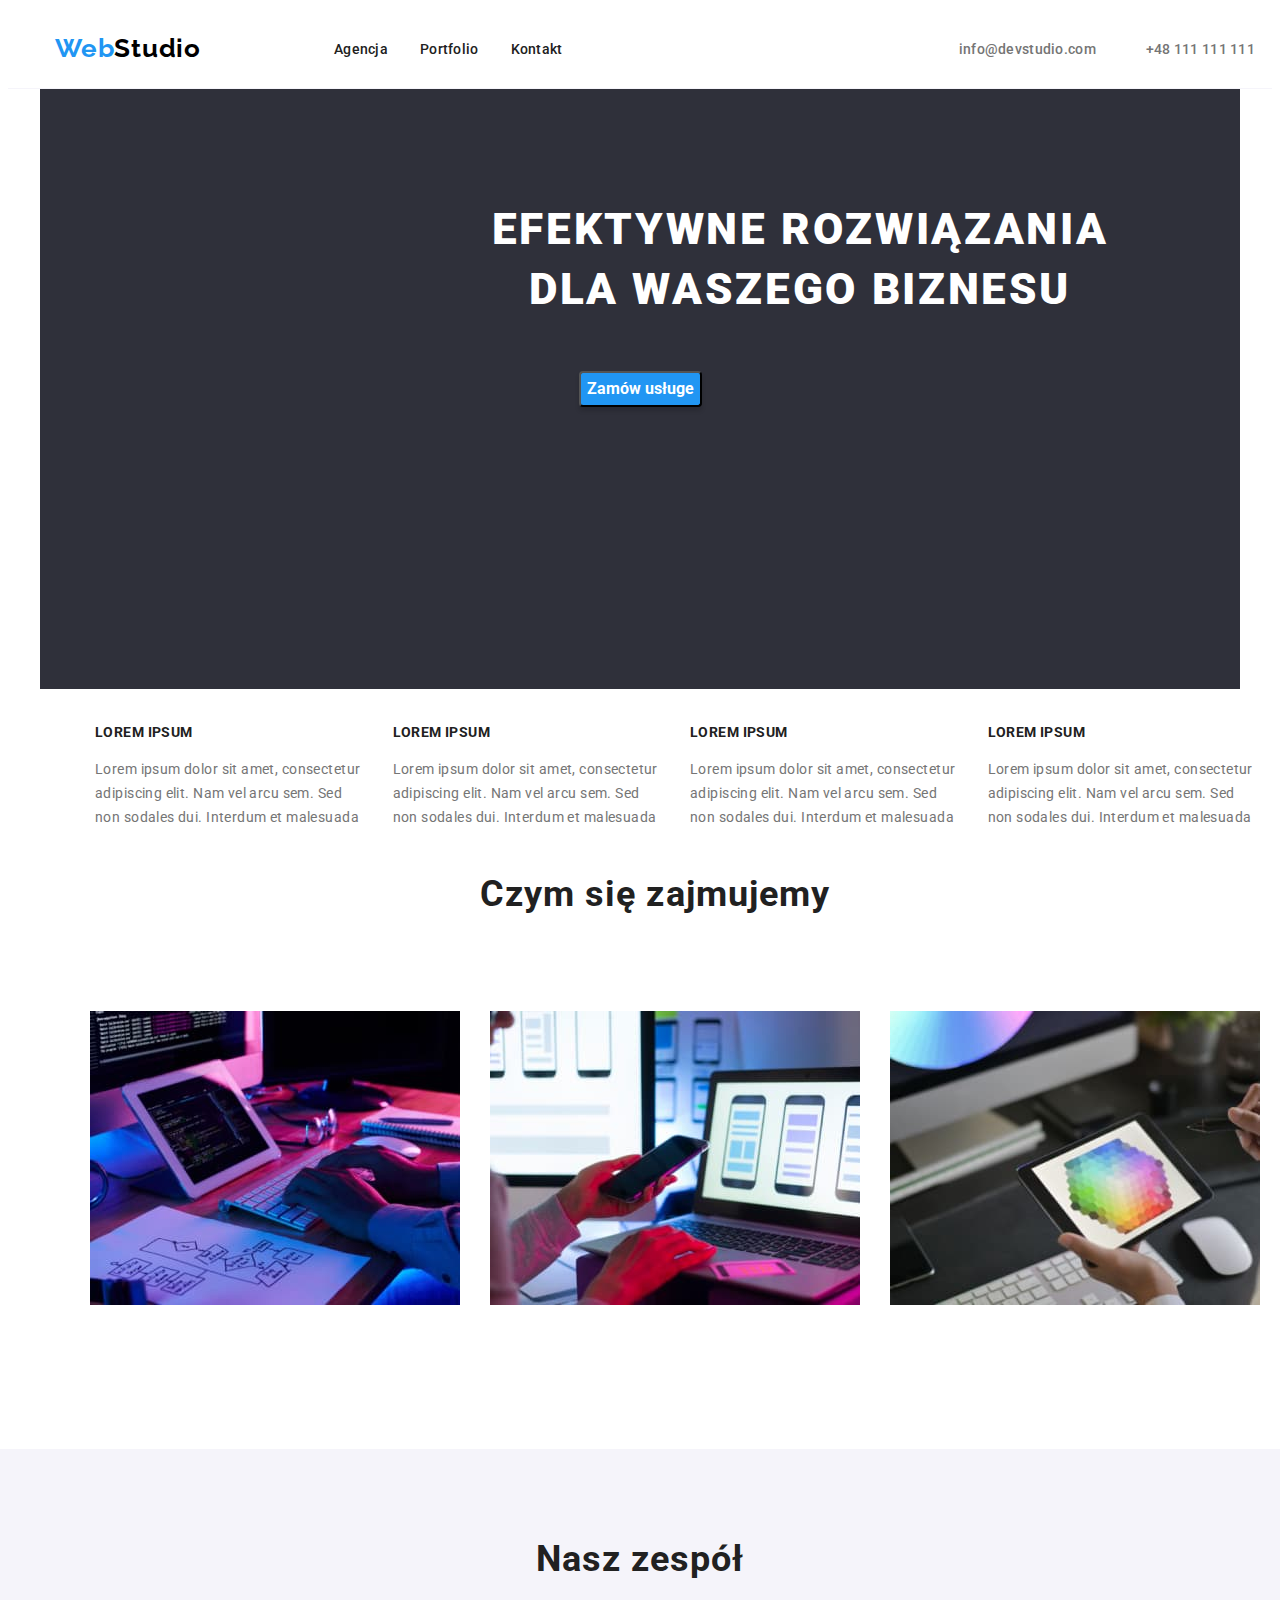
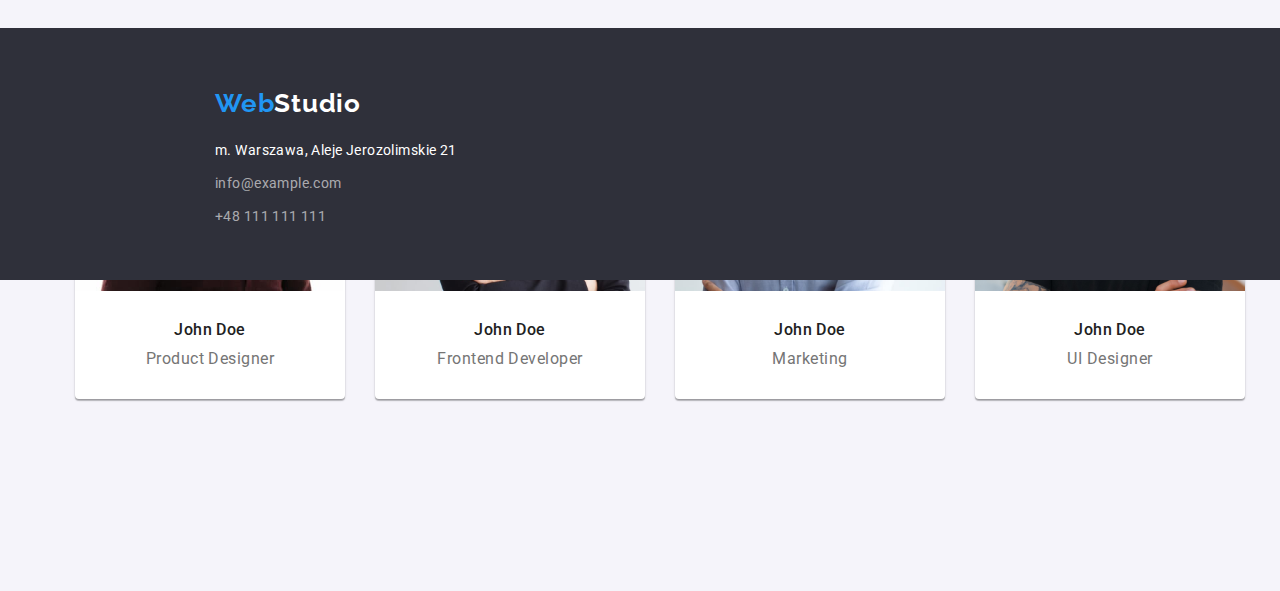
==== index.html @ cad06efe "Update index.html" ====
<!DOCTYPE html>
<html lang="en">
  <head>
    <meta charset="UTF-8" />
    <meta http-equiv="X-UA-Compatible" content="IE=edge" />
    <meta name="viewport" content="width=device-width, initial-scale=1.0" />
    <link rel="stylesheet" href="./CSS/styles.css" />
    <link
      href="https://fonts.googleapis.com/css2?family=Raleway:wght@700&family=Roboto:wght@400;500;700;900&display=swap"
      rel="stylesheet"
    />

    <title>Document</title>
  </head>
  <body>
    <header class="header">
      <div class="container">
        <section class="header_section">
          <nav class="navigation">
            <a class="navigation_link" href="index.html"> <span class="web">Web</span>Studio </a>
            <ul class="navigation_list">
              <li class="navigation_list_item">
                <a class="nav_list_link" href="index.html">Agencja</a>
              </li>
              <li class="navigation_list_item">
                <a class="nav_list_link" href="portfolio.html">Portfolio</a>
              </li>
              <li class="navigation_list_item">
                <a class="nav_list_link" href="#">Kontakt</a>
              </li>
            </ul>
          </nav>
          <ul class="contacts_list">
            <li class="contacts_item">
              <a class="contacts_link" href="mailto:info@example.com">info@devstudio.com</a>
            </li>
            <li class="contacts_item">
              <a class="contacts_link" href="tel:+48 111 111 111">+48 111 111 111</a>
            </li>
          </ul>
        </section>
      </div>
    </header>
    <main>
      <div class="container">
        <section class="h1_section">
          <h1 class="h1">EFEKTYWNE ROZWIĄZANIA DLA WASZEGO BIZNESU</h1>
          <button class="h1_btn" type="button">Zamów usługe</button>
        </section>
      </div>
      <div class="container">
        <section class="container">
          <ul class="list">
            <li class="list_item">
              <h4 class="list_item_h4">LOREM IPSUM</h4>
              <p class="list_item_p">
                Lorem ipsum dolor sit amet, consectetur adipiscing elit. Nam vel arcu sem. Sed non
                sodales dui. Interdum et malesuada
              </p>
            </li>
            <li class="list_item">
              <h4 class="list_item_h4">LOREM IPSUM</h4>
              <p class="list_item_p">
                Lorem ipsum dolor sit amet, consectetur adipiscing elit. Nam vel arcu sem. Sed non
                sodales dui. Interdum et malesuada
              </p>
            </li>
            <li class="list_item">
              <h4 class="list_item_h4">LOREM IPSUM</h4>
              <p class="list_item_p">
                Lorem ipsum dolor sit amet, consectetur adipiscing elit. Nam vel arcu sem. Sed non
                sodales dui. Interdum et malesuada
              </p>
            </li>
            <li class="list_item">
              <h4 class="list_item_h4">LOREM IPSUM</h4>
              <p class="list_item_p">
                Lorem ipsum dolor sit amet, consectetur adipiscing elit. Nam vel arcu sem. Sed non
                sodales dui. Interdum et malesuada
              </p>
            </li>
          </ul>
        </section>
      </div>
      <div class="container">
        <section class="container">
          <h2 class="heading">Czym się zajmujemy</h2>
          <ul class="img_list1">
            <li class="img_list_item">
              <img class="img" src="images/img1.jpg" width="370" height="294" alt="Komputer" />
            </li>
            <li class="img_list_item">
              <img class="img" src="images/img2.jpg" width="370" height="294" alt="laptop" />
            </li>
            <li class="img_list_item">
              <img class="img" src="images/img3.jpg" width="370" height="294" alt="tablet" />
            </li>
          </ul>
        </section>
      </div>
      <div class="container">
        <section class="team_section" class="container">
          <h2 class="heading_team">Nasz zespół</h2>
          <ul class="team_list">
            <li class="team_list_item">
              <img
                class="team_img"
                src="images/img4.jpg"
                width="270"
                height="260"
                alt="Product Designer"
              />
              <h5 class="team_img_h5">John Doe</h5>
              <p class="team_img_p">Product Designer</p>
            </li>
            <li class="team_list_item">
              <img
                class="team_img"
                src="images/img5.jpg"
                width="270"
                height="260"
                alt="Frontend Developer"
              />
              <h5 class="team_img_h5">John Doe</h5>
              <p class="team_img_p">Frontend Developer</p>
            </li>
            <li class="team_list_item">
              <img
                class="team_img"
                src="images/img6.jpg"
                width="270"
                height="260"
                alt="Marketing"
              />
              <h5 class="team_img_h5">John Doe</h5>
              <p class="team_img_p">Marketing</p>
            </li>
            <li class="team_list_item">
              <img
                class="team_img"
                src="images/img7.jpg"
                width="270"
                height="260"
                alt="UI Designer"
              />
              <h5 class="team_img_h5">John Doe</h5>
              <p class="team_img_p">UI Designer</p>
            </li>
          </ul>
        </section>
      </div>
    </main>

    <footer class="footer" class="container">
      <h3 class="h3_footer">
        <a class="navigation_link navigation_link--secondary" href="index.html">
          <span class="web">Web</span>Studio
        </a>
      </h3>
      <address class="address">
        <p class="address_p">m. Warszawa, Aleje Jerozolimskie 21</p>
        <ul class="address_list">
          <li class="address_list_item">
            <a class="address_link" href="mailto:info@example.com">info@example.com</a>
          </li>
          <li class="address_list_item">
            <a class="address_link" href="tel:+48 111 111 111">+48 111 111 111</a>
          </li>
        </ul>
      </address>
    </footer>
  </body>
</html>
---- CSS/styles.css ----
:root {
    --main-font:'Roboto', sans-serif;
    --secondary-font:'Raleway', sans-serif;
    --main-color:  #2196F3;
}

body {

    font-family: var(--main-font);
}


/* =======HEADER====== */
header {
    border-bottom: solid 1px #F5F4FA;
    width: 100%;
}


.container {
    width: 100%;
    max-width: 1200px;
    margin: 0 auto;
    padding: 0 15px;
}

.section {
    padding-top: 94px;
    padding-bottom: 94px;
}

.header {
display: flex;
    align-items: center;
    height: 80px;
}


.header_section{
    width: 100%;
        max-width: 1200px;
        margin: 0 auto;
        padding: 0 15px;

        display: flex;
            align-items: center;
}

.navigation {

        display: flex;
        align-items: center;
        width: 50%;
        gap: 93px
}
    .navigation_list {
        
        display: flex;
            list-style: none;
            gap: 32px;
        }


    
.navigation_link {

    font-family: 'Raleway';
        font-style: normal;
        font-weight: 700;
        font-size: 26px;
        line-height: 1.192;
        text-decoration: none;
        /* identical to box height */
    
        letter-spacing: 0.03em;
    
        color: #2196F3;
        color: #000000;

       
}

.web {
    color: #2196F3;
}
.nav_list_link {

   
        font-style: normal;
        font-weight: 500;
        font-size: 14px;
        line-height: 1.142;
        letter-spacing: 0.02em;
        text-decoration: none;
    
        color: #212121;
}

.nav_list_link:hover,
.nav_list_link:focus,
.contacts_link:hover,
.contacts_link:focus {
    color: var(--main-color)
}

.contacts_list {
   
    display: flex;
        margin-left: auto;
        gap: 50px;
        list-style: none;
        
}
.contacts_link {

  
        font-style: normal;
        font-weight: 500;
        font-size: 14px;
        line-height: 1.142;
        letter-spacing: 0.02em;
        text-decoration: none;
    
        color: #757575;
}

/* =======END HEADER====== */

/* =======MAIN====== */



.h1_section {
   background: #2F303A;
    height: 600px;
        display: flex;
        flex-direction: column;
        /* padding-top: 200px; */
        width: 100%;
        justify-content: center;
        
}
.h1 {
    position: absolute;
        width: 696px;
        height: 120px;
        left: 452px;
        top: 200px;
        right: 452px;
        bottom: 280px;

    font-style: normal;
        font-weight: 900;
        font-size: 44px;
        line-height: 1.363;
        /* or 136% */
    
        text-align: center;
        letter-spacing: 0.06em;
        text-transform: uppercase;
    
        color: #FFFFFF;
        margin:0 auto;
        
        /* padding: 200px 452px 280px 452px; */
}

.h1_btn {
    top:350px;
    bottom: 200px;
font-family: 'Roboto';
font-style: normal;
    font-weight: 700;
    font-size: 16px;
    line-height: 1.875;
    /* identical to box height, or 188% */
    

 

    color: #FFFFFF;

    cursor: pointer;
  
    background-color:  #2196F3;;
box-shadow: 0px 4px 4px rgba(0, 0, 0, 0.15);
    border-radius: 4px;
   margin:0 auto

   
}

.list {
    list-style: none;
    display: flex;
        justify-content: center;
        gap: 30px;
}

.list_item {
    display: inline-block;
}
.list_item_h4 {
    
    font-style: normal;
        font-weight: 700;
        font-size: 14px;
        line-height: 1.142;
        letter-spacing: 0.03em;
        text-transform: uppercase;
    
        color: #212121;
}

.list_item_p{
  
        font-style: normal;
        font-weight: 400;
        font-size: 14px;
        line-height: 1.714;
        /* or 171% */
    
        letter-spacing: 0.03em;
    
        color: #757575;
}

.heading {
  
        font-style: normal;
        font-weight: 700;
        font-size: 36px;
        line-height: 1.166;
        text-align: center;
        letter-spacing: 0.03em;
    
        color: #212121;
        padding-bottom: 50px;
}

.img_list1 {
    list-style: none;
    display: flex;
    justify-content: center;
    
        padding-bottom: 50px;
    
}

.img_list_item {
    display: flex;
        justify-content: center;
        padding:  15px;
        padding-bottom: 50px;
        
}

.img{
    display: inline-block;
        width: 370px;
        height: 294px;
}

.team_section {
   
    position: absolute;
        width: 100%;
        height: 648px;
        left: 0px;
        top: 1449px;
    
        background: #F5F4FA;
        justify-content: center;
        padding-bottom: 94px;
}

.heading_team {
font-style: normal;
    font-weight: 700;
    font-size: 36px;
    line-height: 1.166;
    text-align: center;
    letter-spacing: 0.03em;

    color: #212121;
    padding-bottom: 50px;

    margin: 0;
    padding-top:90px ;
}
.team_list_item {
    height: 368px;
background: #FFFFFF;
box-shadow: 0px 1px 3px rgba(0, 0, 0, 0.12), 0px 1px 1px rgba(0, 0, 0, 0.14), 0px 2px 1px rgba(0, 0, 0, 0.2);
    border-radius: 0px 0px 4px 4px;

}

.team_img_h5 {
   
        font-style: normal;
        font-weight: 500;
        font-size: 16px;
        line-height: 1.187;
        /* identical to box height */
    
        text-align: center;
        letter-spacing: 0.03em;
    
        color: #212121;
        padding-top: 25px;
        margin: 0;
}

.team_list {
list-style: none;
display: flex;
    justify-content: center;
    gap: 30px;
    margin: 0;
}


.team_img_p {
  
        font-style: normal;
        font-weight: 400;
        font-size: 16px;
        line-height: 1.187;
        /* identical to box height */
    
        text-align: center;
        letter-spacing: 0.03em;
    
        color: #757575;
        padding-top: 10px;
        margin: 0;
}

.btn_section {
    display: flex;
    justify-content: center;
}

.btn_list {
    list-style: none;
    display: flex;
   
    margin: 0;
    padding-top: 94px;
    padding-left: 0px;
    padding-bottom: 50px;
    gap: 8px;
}

.btn {
font-family: 'Roboto';
        font-style: normal;
        font-weight: 500;
        font-size: 16px;
        line-height: 1.625;
        /* identical to box height, or 162% */
    
        text-align: center;
        letter-spacing: 0.03em;
    
        color: #212121;

        background: #F5F4FA;
            border-radius: 4px;
            cursor: pointer;
}

.btn:hover,
.btn:focus {
    font-family: 'Roboto';
        font-style: normal;
        font-weight: 500;
        font-size: 16px;
        line-height: 1.625;
        /* identical to box height, or 162% */
    
        text-align: center;
        letter-spacing: 0.03em;
    
        color: #FFFFFF;

        background: #2196F3;
            /* shadow-middle */
        
            box-shadow: 0px 3px 1px rgba(0, 0, 0, 0.1), 0px 1px 2px rgba(0, 0, 0, 0.08), 0px 2px 2px rgba(0, 0, 0, 0.12);
            border-radius: 4px;
            cursor: pointer;
}

.img_list {
    display: flex;
    justify-content: center;
    flex-wrap: wrap;
    gap:30px;
    margin: 0;
    list-style: none;
    padding: 0;
    padding-bottom: 94px;

 
}

.img_list_item_1 {
justify-content: center;
    height: 404px;
width: 370px;
    background: #FFFFFF;
        border: 1px solid #EEEEEE;
        
       
}

.img_list_item_h5 {
    
        font-style: normal;
        font-weight: 700;
        font-size: 18px;
        line-height: 2;
        /* identical to box height, or 200% */
    
        letter-spacing: 0.06em;
    
        color: #212121;
        padding-top: 20px;
        padding-left: 24px;
        margin: 0;
        

}

.img_list_item_p {
    
        font-style: normal;
        font-weight: 400;
        font-size: 16px;
        line-height: 1.875;
        /* identical to box height, or 188% */
    
        letter-spacing: 0.03em;
        padding-top: 4px;
        padding-left: 24px;
        margin: 0;
    
        color: #757575;
}




/* =======END MAIN====== */

/* =======FOOTER====== */

.navigation_link--secondary {
    display: flex;
    color: #FFFFFF;
    padding: 60px 1240px 20px 215px;
    margin: 0;
    
}

.footer {
    display: column;
    justify-content: center;
    background: #2F303A;
    position: absolute;
        width: 1600px;
        height: 252px;
        top: 1628px;
        left: 0px;
        /* top: 2097px; */
        width: 100%;
}

.h3_footer {
    margin: 0;
}

.address {
    
    margin: 0;
   
    padding-left: 215px;
    
}

.address_list {
    list-style: none;
    gap: 9px;
    padding-left: 0%;
    margin: 0;
}

.address_p {
   
        font-style: normal;
        font-weight: 400;
        font-size: 14px;
        line-height: 1.714;
        /* or 171% */
    
        letter-spacing: 0.03em;
    
        color: #FFFFFF;
        margin: 0;
        padding-bottom: 9px;
}

.address_list_item {
    padding-bottom: 9px;
}

.address_link {
    
        font-style: normal;
        font-weight: 400;
        font-size: 14px;
        line-height: 1.714;
        text-decoration: none;
        /* or 171% */
    
        letter-spacing: 0.03em;
    
        color: rgba(255, 255, 255, 0.6);
}
 
.address_link:hover,
.address_link:focus {
    color: #2196F3;
    
}



/* =======END FOOTER====== */
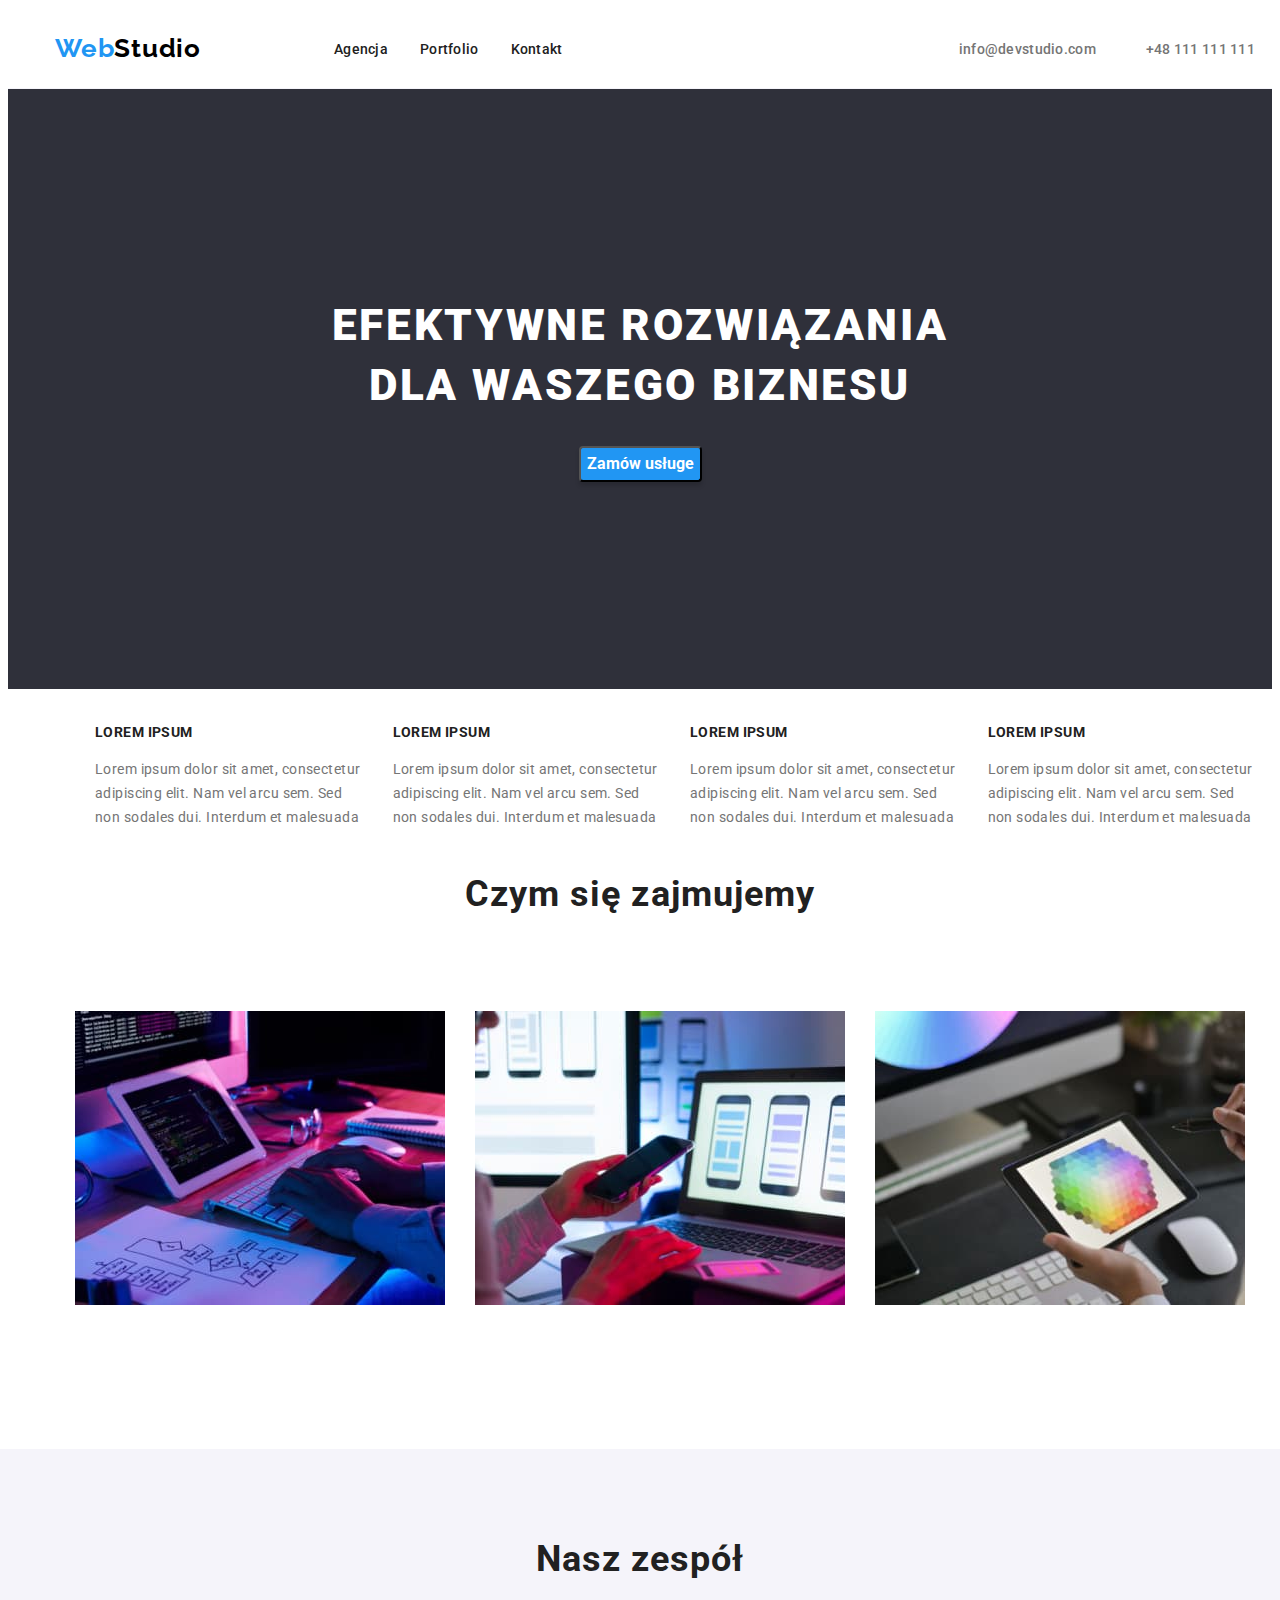
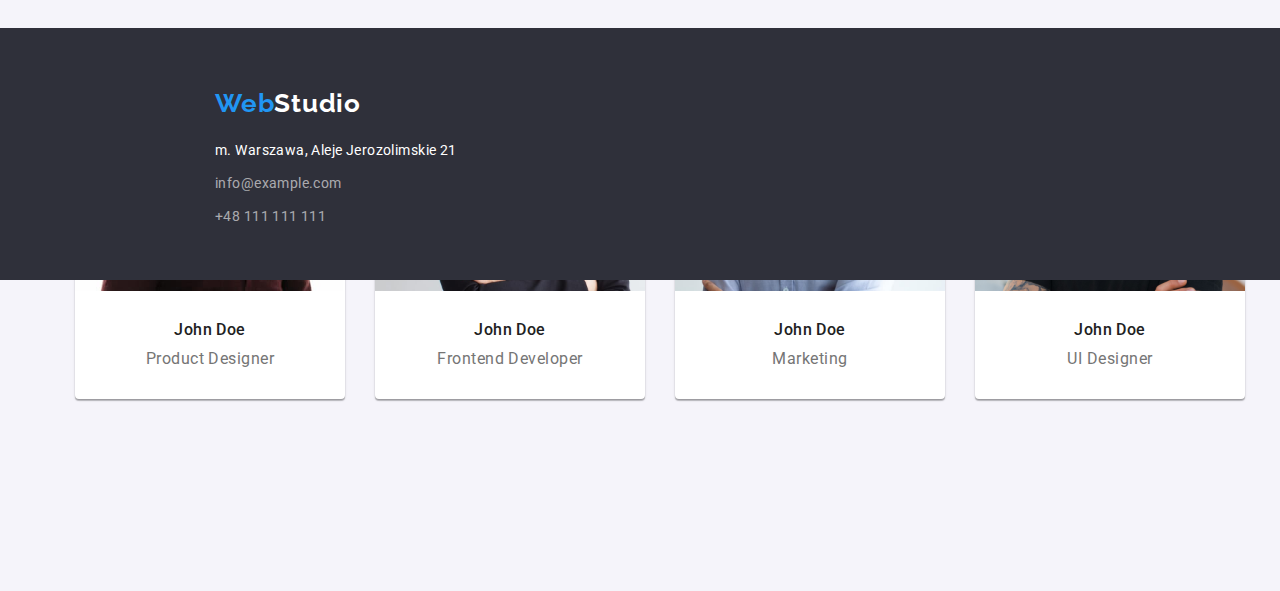
==== commit 84558e6e: "Update index.html" ====
--- a/index.html
+++ b/index.html
@@ -9,7 +9,7 @@
       href="https://fonts.googleapis.com/css2?family=Raleway:wght@700&family=Roboto:wght@400;500;700;900&display=swap"
       rel="stylesheet"
     />
-
+    <link rel="stylesheet" href=" https://github.com/sindresorhus/modern-normalize" />
     <title>Document</title>
   </head>
   <body>
@@ -42,12 +42,12 @@
       </div>
     </header>
     <main>
-      <div class="container">
-        <section class="h1_section">
+      <section class="h1_section">
+          <div class="container">
           <h1 class="h1">EFEKTYWNE ROZWIĄZANIA DLA WASZEGO BIZNESU</h1>
           <button class="h1_btn" type="button">Zamów usługe</button>
+        </div>
         </section>
-      </div>
       <div class="container">
         <section class="container">
           <ul class="list">
@@ -83,7 +83,7 @@
         </section>
       </div>
       <div class="container">
-        <section class="container">
+        <section>
           <h2 class="heading">Czym się zajmujemy</h2>
           <ul class="img_list1">
             <li class="img_list_item">
--- a/CSS/styles.css
+++ b/CSS/styles.css
@@ -22,6 +22,7 @@
     max-width: 1200px;
     margin: 0 auto;
     padding: 0 15px;
+    
 }
 
 .section {
@@ -136,18 +137,21 @@
         display: flex;
         flex-direction: column;
         /* padding-top: 200px; */
-        width: 100%;
+        /* width: 1600px ; */
         justify-content: center;
+        align-items: center;
+        
+        
         
 }
 .h1 {
-    position: absolute;
+    
         width: 696px;
         height: 120px;
-        left: 452px;
+        /* left: 452px;
         top: 200px;
         right: 452px;
-        bottom: 280px;
+        bottom: 280px; */
 
     font-style: normal;
         font-weight: 900;
@@ -162,18 +166,20 @@
         color: #FFFFFF;
         margin:0 auto;
         
-        /* padding: 200px 452px 280px 452px; */
+        padding-bottom: 30px;
 }
 
 .h1_btn {
-    top:350px;
-    bottom: 200px;
+    display: flex;
+    /* top:350px;
+    bottom: 200px; */
 font-family: 'Roboto';
 font-style: normal;
     font-weight: 700;
     font-size: 16px;
     line-height: 1.875;
     /* identical to box height, or 188% */
+    
     
 
  
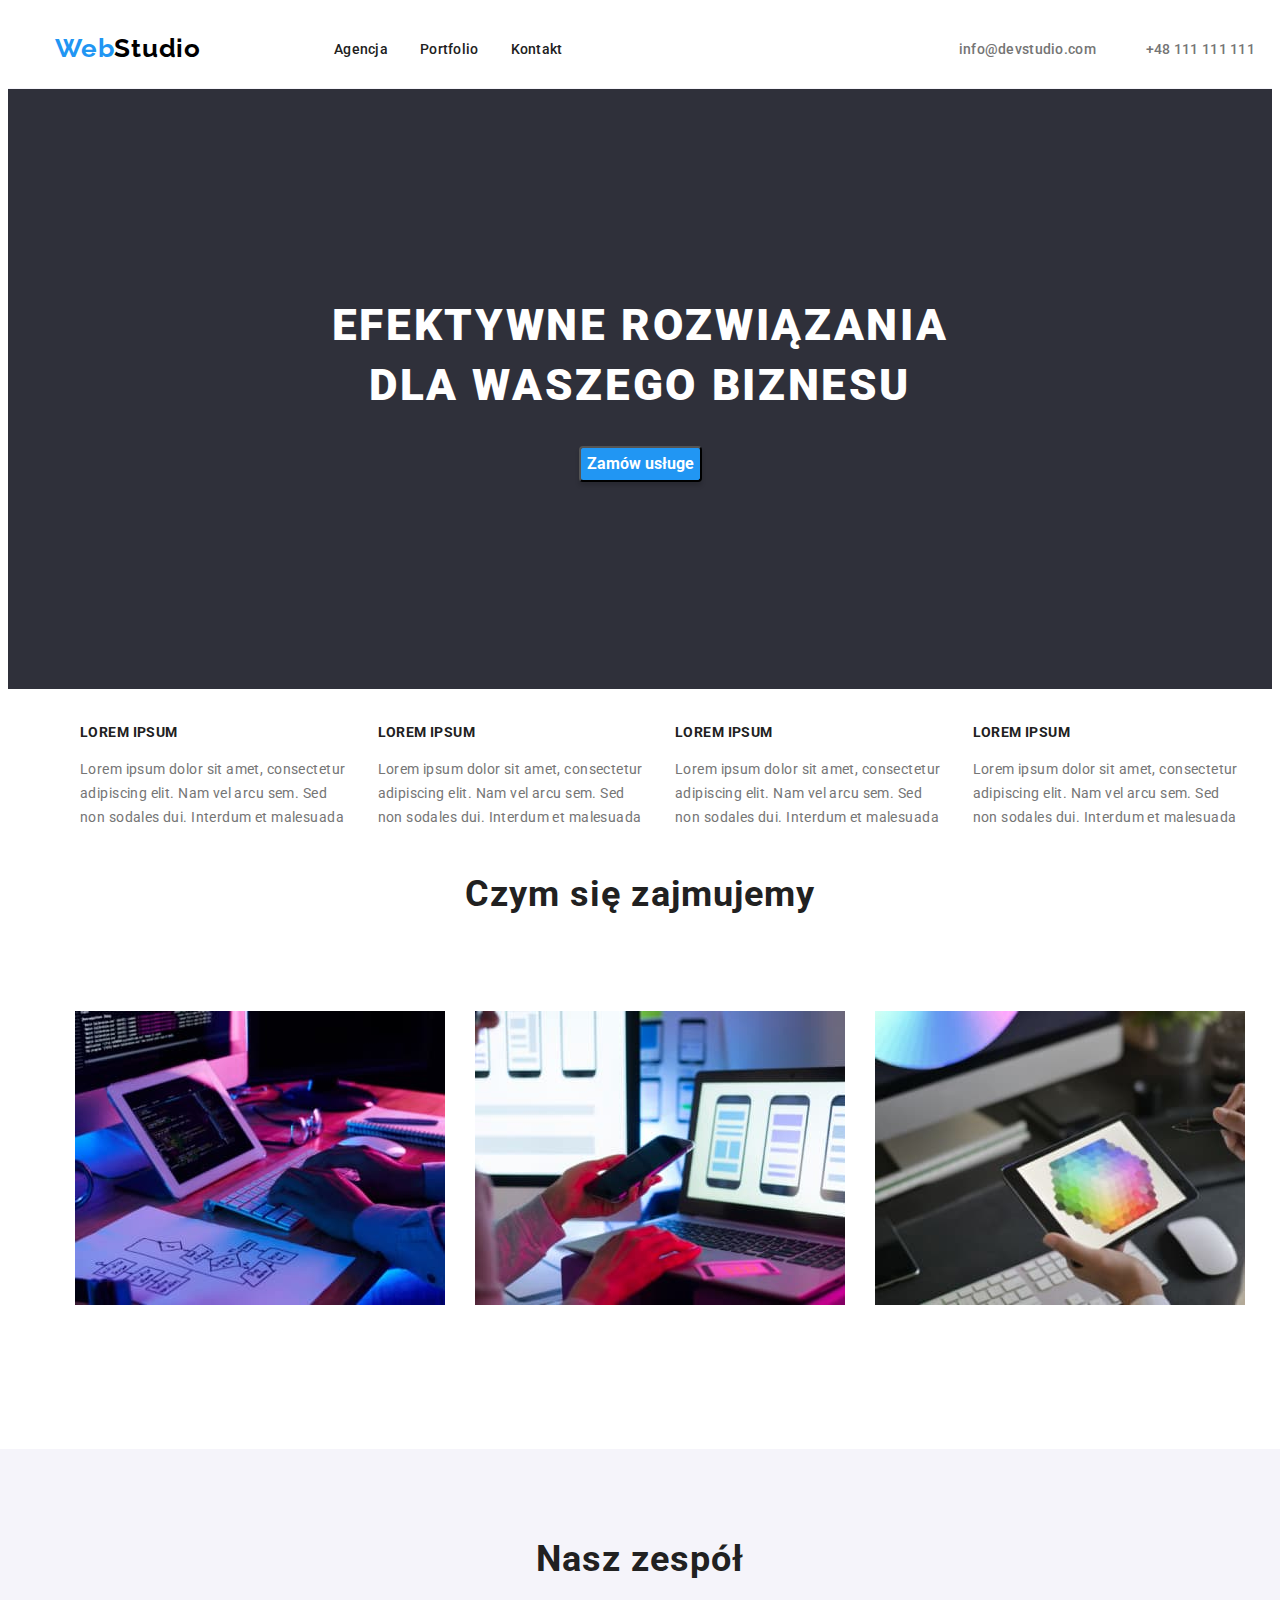
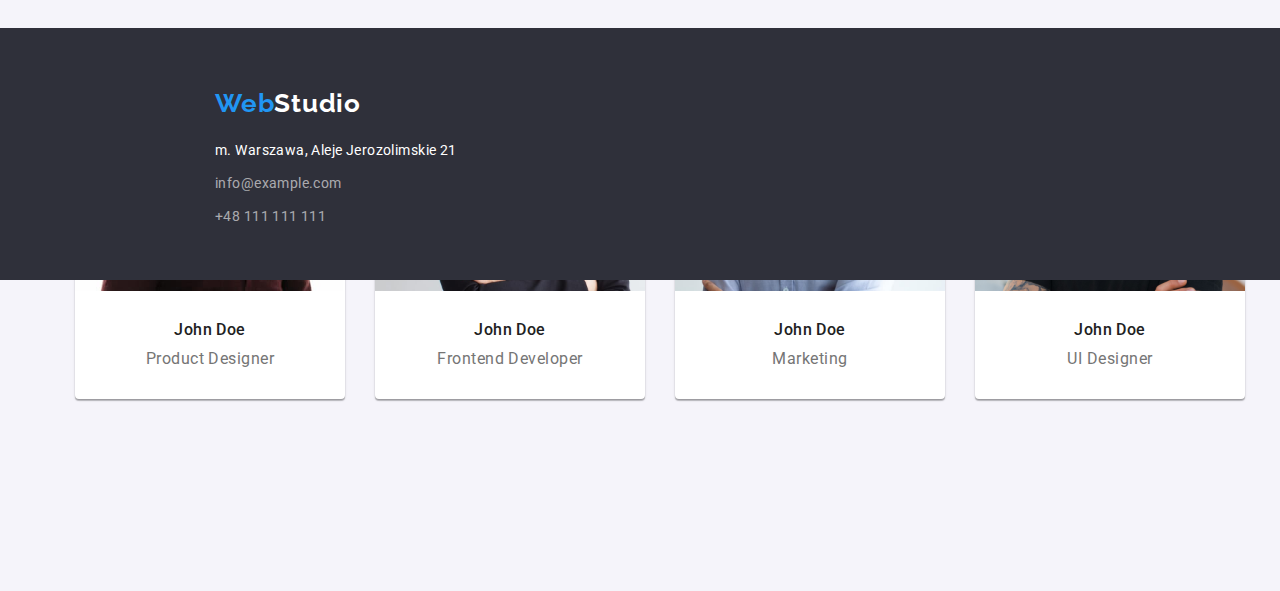
==== commit f01f5ba4: "Update index.html" ====
--- a/index.html
+++ b/index.html
@@ -43,13 +43,13 @@
     </header>
     <main>
       <section class="h1_section">
-          <div class="container">
+        <div class="container">
           <h1 class="h1">EFEKTYWNE ROZWIĄZANIA DLA WASZEGO BIZNESU</h1>
           <button class="h1_btn" type="button">Zamów usługe</button>
         </div>
-        </section>
+      </section>
       <div class="container">
-        <section class="container">
+        <section>
           <ul class="list">
             <li class="list_item">
               <h4 class="list_item_h4">LOREM IPSUM</h4>
@@ -98,8 +98,8 @@
           </ul>
         </section>
       </div>
-      <div class="container">
-        <section class="team_section" class="container">
+      <section class="team_section">
+        <div class="container">
           <h2 class="heading_team">Nasz zespół</h2>
           <ul class="team_list">
             <li class="team_list_item">
@@ -147,8 +147,8 @@
               <p class="team_img_p">UI Designer</p>
             </li>
           </ul>
-        </section>
-      </div>
+        </div>
+      </section>
     </main>
 
     <footer class="footer" class="container">
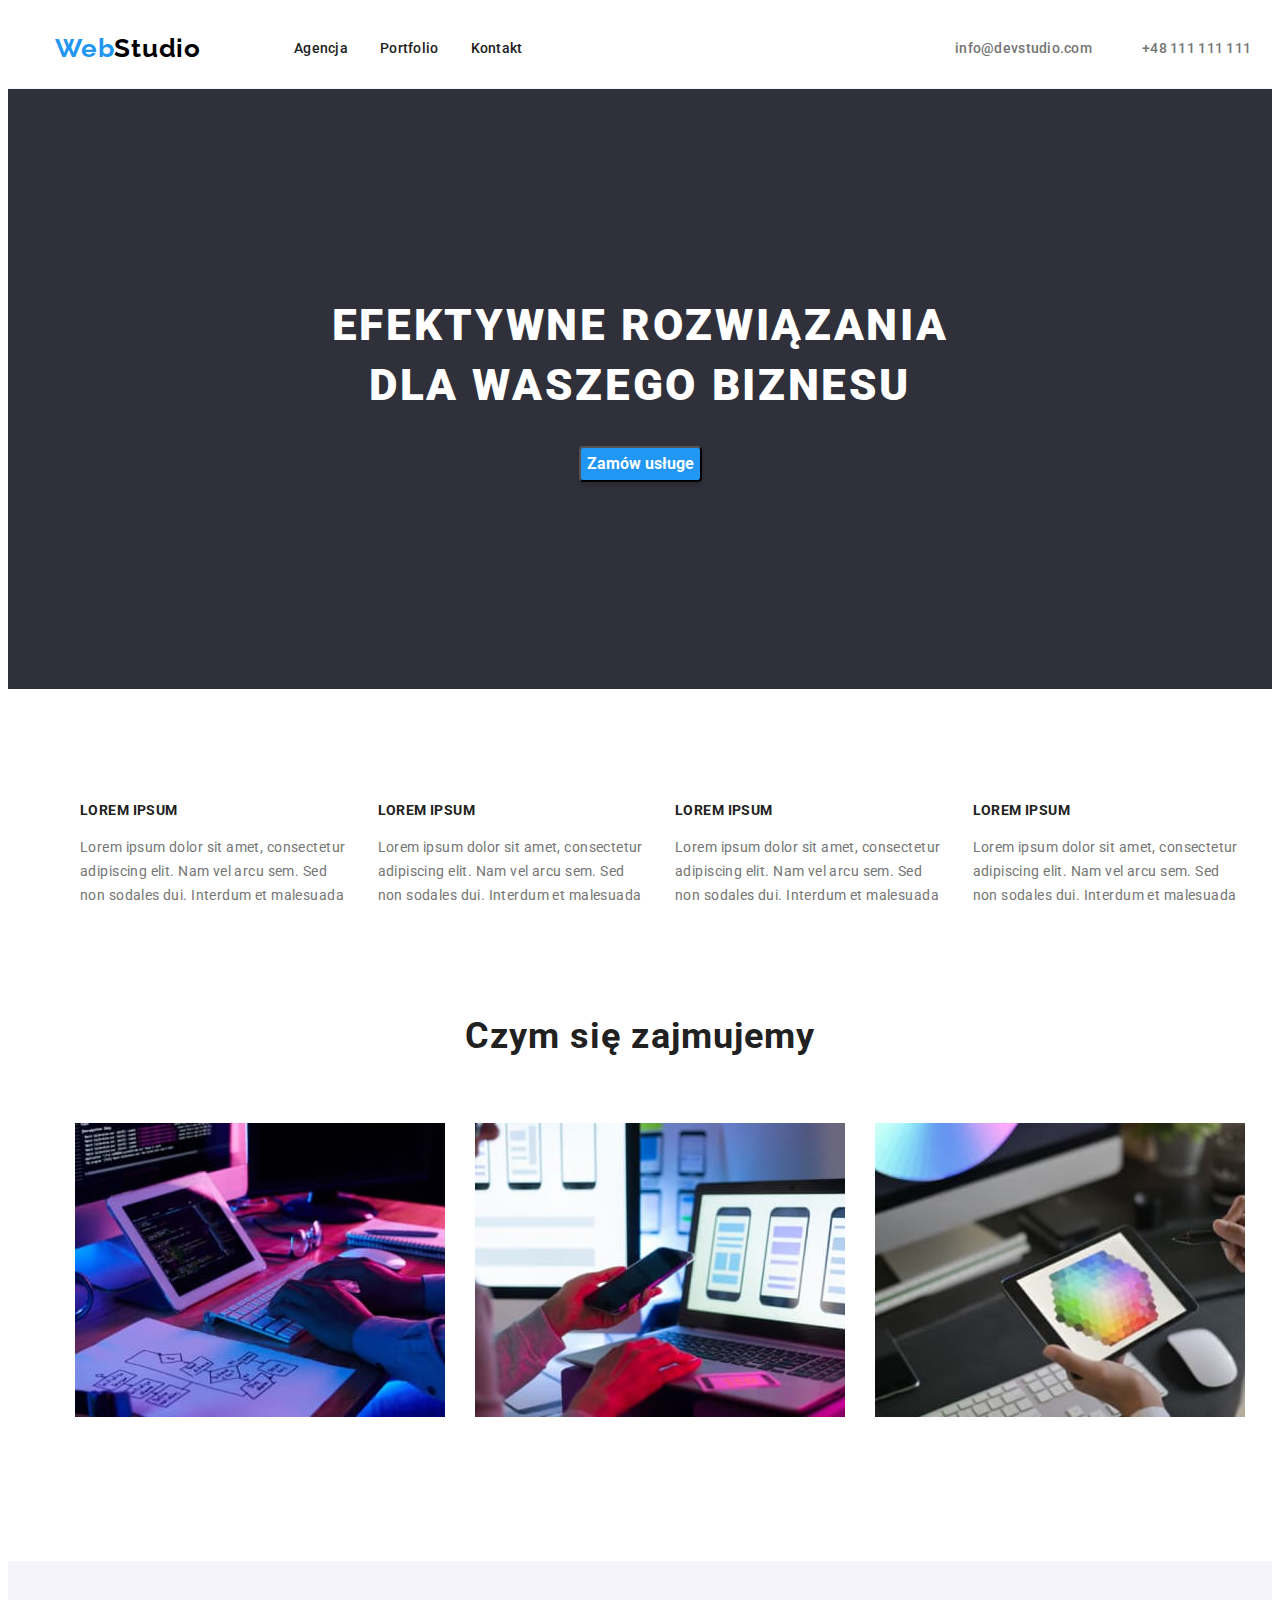
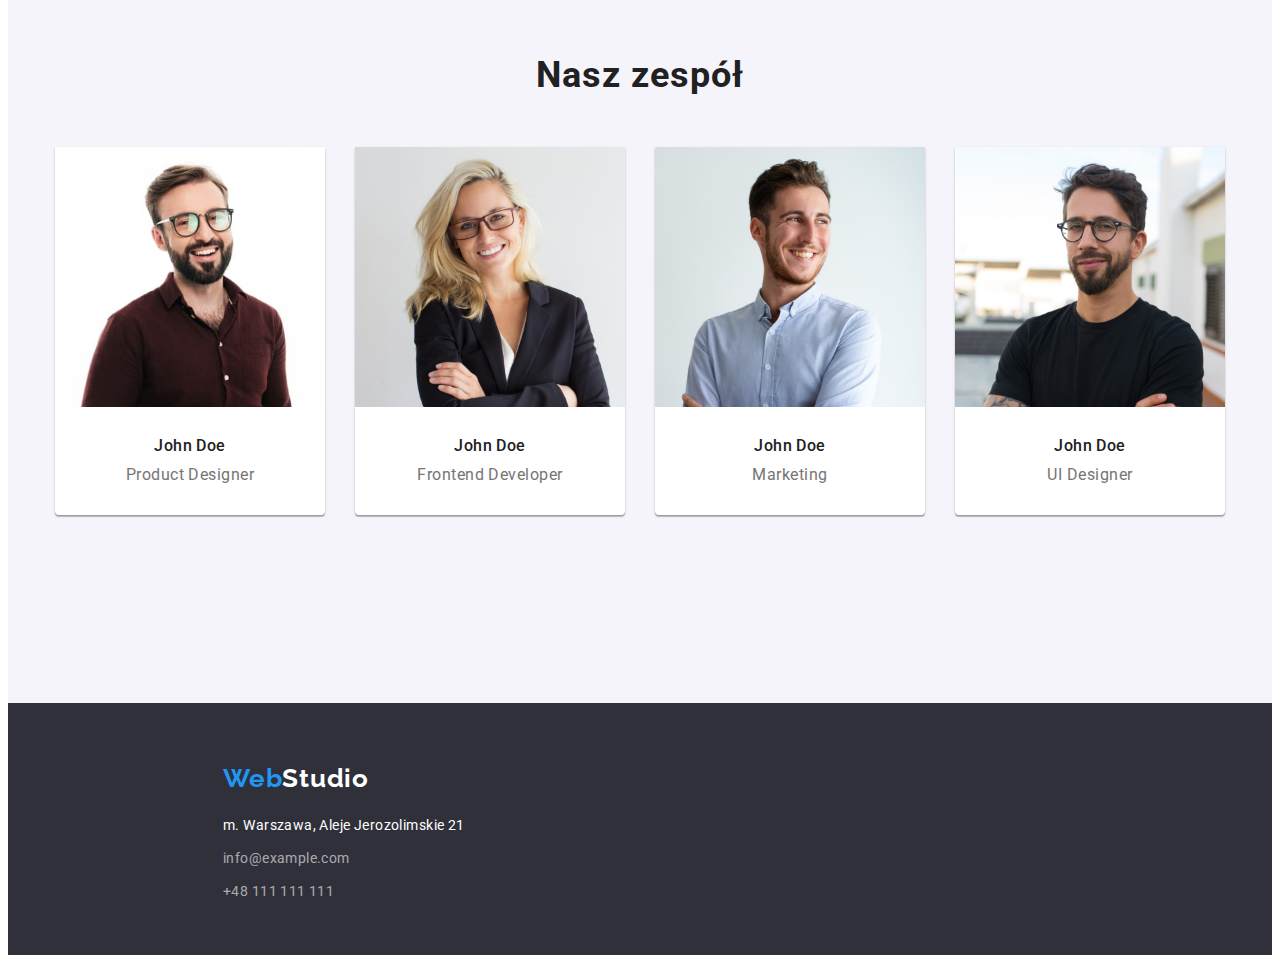
==== commit 500b454f: "Update index.html" ====
--- a/index.html
+++ b/index.html
@@ -30,6 +30,7 @@
               </li>
             </ul>
           </nav>
+          
           <ul class="contacts_list">
             <li class="contacts_item">
               <a class="contacts_link" href="mailto:info@example.com">info@devstudio.com</a>
@@ -38,6 +39,7 @@
               <a class="contacts_link" href="tel:+48 111 111 111">+48 111 111 111</a>
             </li>
           </ul>
+          
         </section>
       </div>
     </header>
--- a/CSS/styles.css
+++ b/CSS/styles.css
@@ -59,6 +59,8 @@
         display: flex;
             list-style: none;
             gap: 32px;
+            margin: 0;
+            padding: 0px;
         }
 
 
@@ -104,13 +106,16 @@
     color: var(--main-color)
 }
 
+
 .contacts_list {
    
     display: flex;
         margin-left: auto;
         gap: 50px;
         list-style: none;
-        
+        margin: 0;
+        padding: 0px;
+       padding-left: 300px;
 }
 .contacts_link {
 
@@ -201,6 +206,8 @@
     display: flex;
         justify-content: center;
         gap: 30px;
+        padding-top: 94px;
+        margin: 0;
 }
 
 .list_item {
@@ -242,6 +249,8 @@
     
         color: #212121;
         padding-bottom: 50px;
+        margin: 0;
+        padding-top: 94px;
 }
 
 .img_list1 {
@@ -249,7 +258,8 @@
     display: flex;
     justify-content: center;
     
-        padding-bottom: 50px;
+        padding-bottom: 94px;
+        margin: 0;
     
 }
 
@@ -260,7 +270,13 @@
         padding-bottom: 50px;
         
 }
-
+.img_list_item:nth-child(1) {
+    padding-left: 0px;
+}
+
+.img_list_item:nth-child(3) {
+    padding-right: 0px;
+}
 .img{
     display: inline-block;
         width: 370px;
@@ -269,7 +285,7 @@
 
 .team_section {
    
-    position: absolute;
+    
         width: 100%;
         height: 648px;
         left: 0px;
@@ -292,7 +308,7 @@
     padding-bottom: 50px;
 
     margin: 0;
-    padding-top:90px ;
+    padding-top:94px ;
 }
 .team_list_item {
     height: 368px;
@@ -324,6 +340,7 @@
     justify-content: center;
     gap: 30px;
     margin: 0;
+    padding: 0px;
 }
 
 
@@ -373,7 +390,7 @@
         color: #212121;
 
         background: #F5F4FA;
-            border-radius: 4px;
+           
             cursor: pointer;
 }
 
@@ -475,7 +492,7 @@
     display: column;
     justify-content: center;
     background: #2F303A;
-    position: absolute;
+   
         width: 1600px;
         height: 252px;
         top: 1628px;
@@ -501,6 +518,7 @@
     gap: 9px;
     padding-left: 0%;
     margin: 0;
+    padding: 0px;
 }
 
 .address_p {
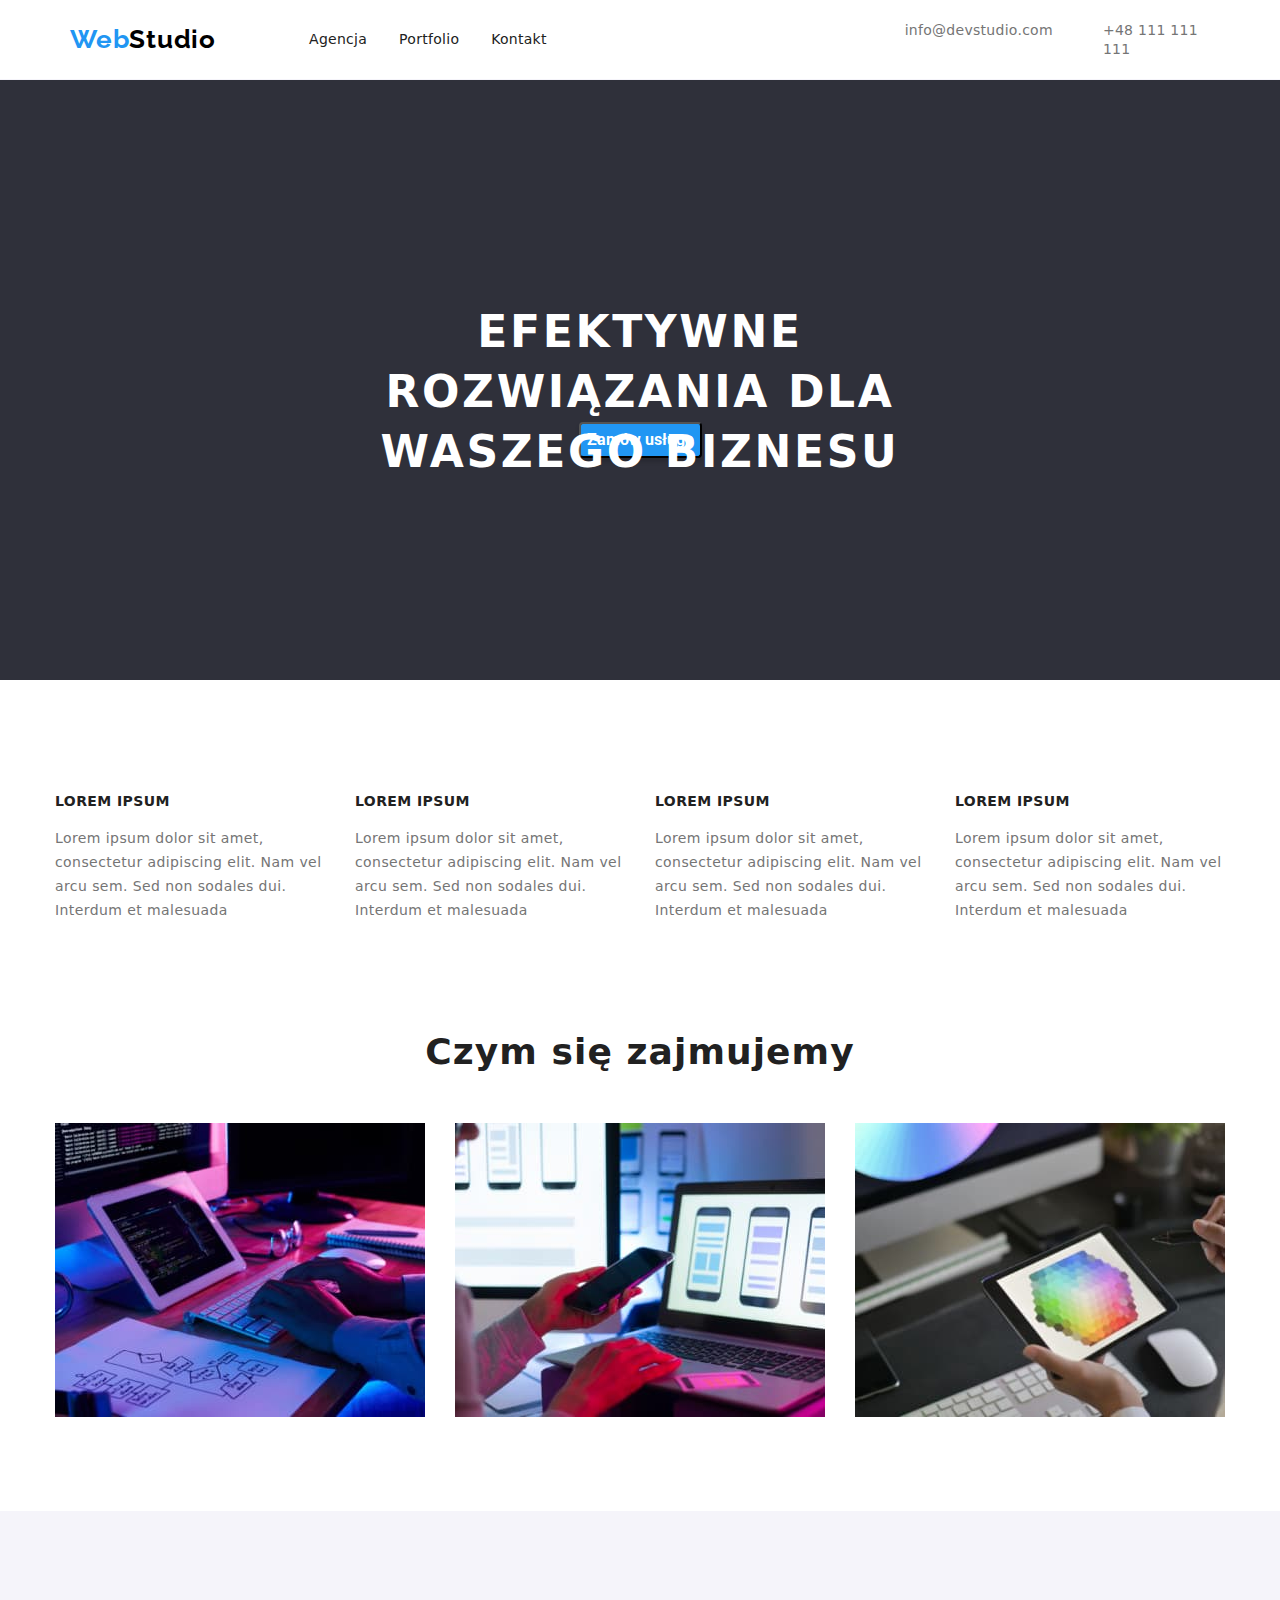
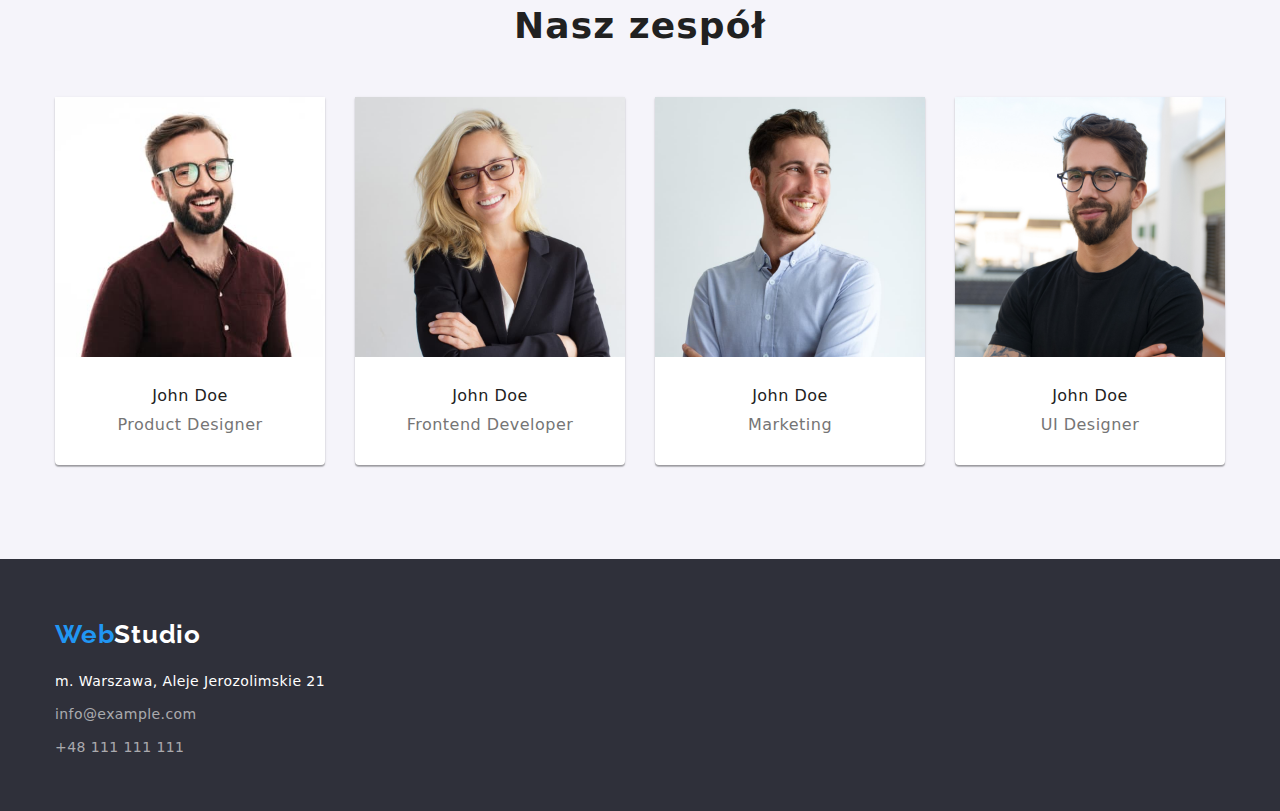
==== commit bf5fa4e4: "Update index.html" ====
--- a/index.html
+++ b/index.html
@@ -9,7 +9,10 @@
       href="https://fonts.googleapis.com/css2?family=Raleway:wght@700&family=Roboto:wght@400;500;700;900&display=swap"
       rel="stylesheet"
     />
-    <link rel="stylesheet" href=" https://github.com/sindresorhus/modern-normalize" />
+    <link
+      rel="stylesheet"
+      href="https://https://cdnjs.cloudflare.com/ajax/libs/modern-normalize/1.1.0/modern-normalize.min.css"
+    />
     <title>Document</title>
   </head>
   <body>
@@ -30,7 +33,7 @@
               </li>
             </ul>
           </nav>
-          
+
           <ul class="contacts_list">
             <li class="contacts_item">
               <a class="contacts_link" href="mailto:info@example.com">info@devstudio.com</a>
@@ -39,7 +42,6 @@
               <a class="contacts_link" href="tel:+48 111 111 111">+48 111 111 111</a>
             </li>
           </ul>
-          
         </section>
       </div>
     </header>
@@ -153,23 +155,25 @@
       </section>
     </main>
 
-    <footer class="footer" class="container">
-      <h3 class="h3_footer">
-        <a class="navigation_link navigation_link--secondary" href="index.html">
-          <span class="web">Web</span>Studio
-        </a>
-      </h3>
-      <address class="address">
-        <p class="address_p">m. Warszawa, Aleje Jerozolimskie 21</p>
-        <ul class="address_list">
-          <li class="address_list_item">
-            <a class="address_link" href="mailto:info@example.com">info@example.com</a>
-          </li>
-          <li class="address_list_item">
-            <a class="address_link" href="tel:+48 111 111 111">+48 111 111 111</a>
-          </li>
-        </ul>
-      </address>
+    <footer class="footer">
+      <div class="container">
+        <h3 class="h3_footer">
+          <a class="navigation_link navigation_link--secondary" href="index.html">
+            <span class="web">Web</span>Studio
+          </a>
+        </h3>
+        <address class="address">
+          <p class="address_p">m. Warszawa, Aleje Jerozolimskie 21</p>
+          <ul class="address_list">
+            <li class="address_list_item">
+              <a class="address_link" href="mailto:info@example.com">info@example.com</a>
+            </li>
+            <li class="address_list_item">
+              <a class="address_link" href="tel:+48 111 111 111">+48 111 111 111</a>
+            </li>
+          </ul>
+        </address>
+      </div>
     </footer>
   </body>
 </html>
--- a/CSS/styles.css
+++ b/CSS/styles.css
@@ -134,7 +134,11 @@
 
 /* =======MAIN====== */
 
-
+ul,
+ol {
+    margin: 0;
+    padding: 0
+}
 
 .h1_section {
    background: #2F303A;
@@ -257,6 +261,7 @@
     list-style: none;
     display: flex;
     justify-content: center;
+    gap: 30px;
     
         padding-bottom: 94px;
         margin: 0;
@@ -266,8 +271,9 @@
 .img_list_item {
     display: flex;
         justify-content: center;
-        padding:  15px;
-        padding-bottom: 50px;
+        /* padding:  15px;
+        padding-bottom: 50px; */
+        
         
 }
 .img_list_item:nth-child(1) {
@@ -392,6 +398,7 @@
         background: #F5F4FA;
            
             cursor: pointer;
+            border: 0;
 }
 
 .btn:hover,
@@ -412,7 +419,7 @@
             /* shadow-middle */
         
             box-shadow: 0px 3px 1px rgba(0, 0, 0, 0.1), 0px 1px 2px rgba(0, 0, 0, 0.08), 0px 2px 2px rgba(0, 0, 0, 0.12);
-            border-radius: 4px;
+            
             cursor: pointer;
 }
 
@@ -483,9 +490,10 @@
 .navigation_link--secondary {
     display: flex;
     color: #FFFFFF;
-    padding: 60px 1240px 20px 215px;
-    margin: 0;
-    
+    /* padding: 60px 1240px 20px 215px; */
+    margin: 0;
+    padding-top: 60px;
+    padding-bottom: 20px;
 }
 
 .footer {
@@ -509,7 +517,7 @@
     
     margin: 0;
    
-    padding-left: 215px;
+    /* padding-left: 215px; */
     
 }
 
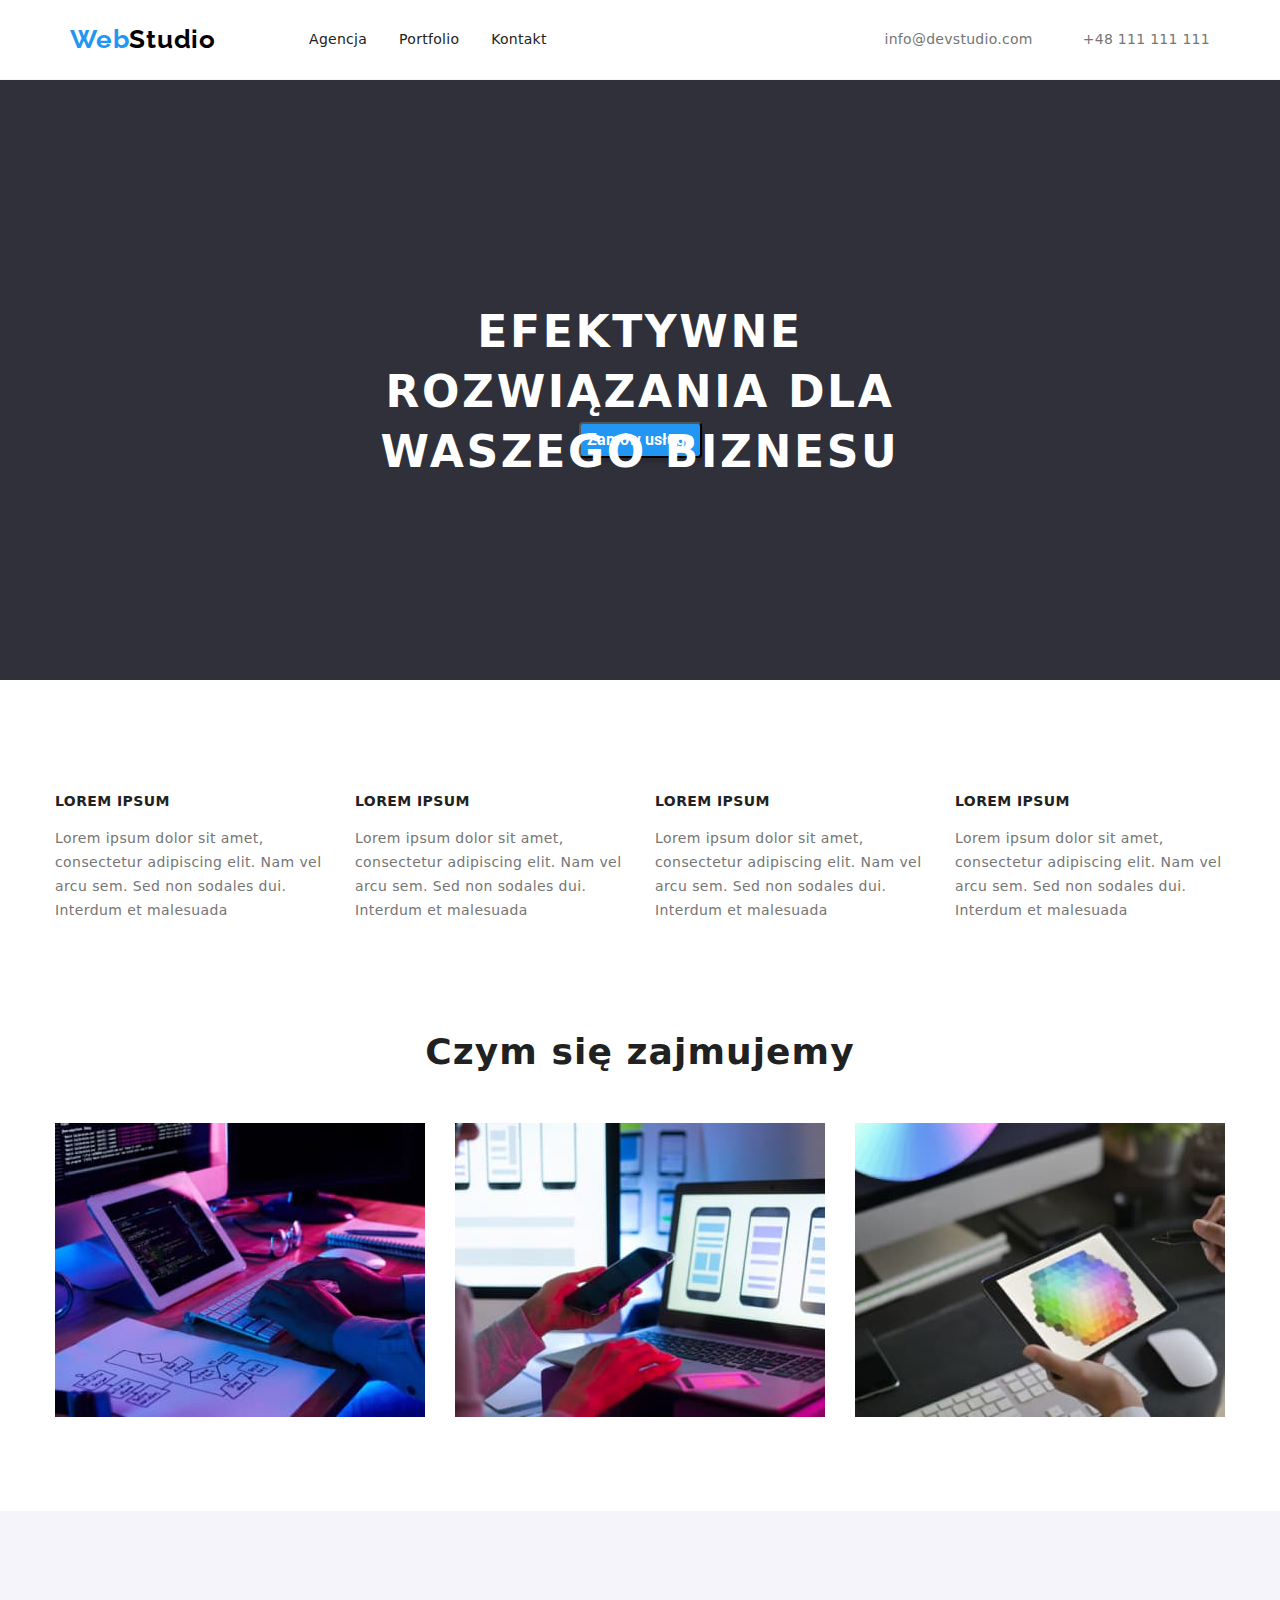
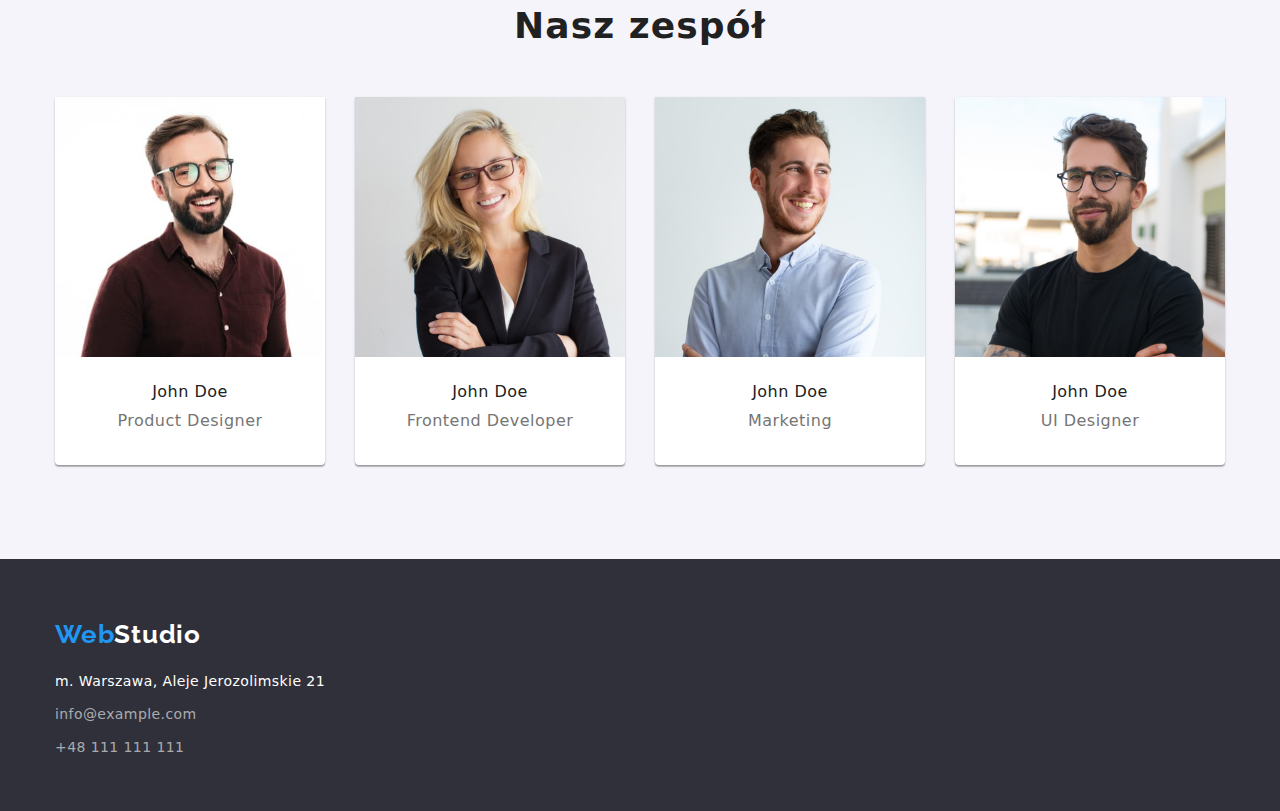
==== commit 7b1c7c4e: "Update index.html" ====
--- a/index.html
+++ b/index.html
@@ -11,7 +11,7 @@
     />
     <link
       rel="stylesheet"
-      href="https://https://cdnjs.cloudflare.com/ajax/libs/modern-normalize/1.1.0/modern-normalize.min.css"
+      href="//https://cdnjs.cloudflare.com/ajax/libs/modern-normalize/1.1.0/modern-normalize.min.css"
     />
     <title>Document</title>
   </head>
--- a/CSS/styles.css
+++ b/CSS/styles.css
@@ -29,6 +29,8 @@
     padding-top: 94px;
     padding-bottom: 94px;
 }
+
+
 
 .header {
 display: flex;
@@ -115,7 +117,8 @@
         list-style: none;
         margin: 0;
         padding: 0px;
-       padding-left: 300px;
+       
+       margin-left: auto;
 }
 .contacts_link {
 
@@ -138,6 +141,10 @@
 ol {
     margin: 0;
     padding: 0
+}
+
+img {
+    display: block;
 }
 
 .h1_section {
@@ -438,10 +445,10 @@
 
 .img_list_item_1 {
 justify-content: center;
-    height: 404px;
+    /* height: 404px; */
 width: 370px;
     background: #FFFFFF;
-        border: 1px solid #EEEEEE;
+        /* border: 1px solid #EEEEEE; */
         
        
 }
@@ -461,6 +468,8 @@
         padding-left: 24px;
         margin: 0;
         
+        border-left: solid 1px #EEEEEE;
+        border-right:solid 1px #EEEEEE;
 
 }
 
@@ -478,6 +487,10 @@
         margin: 0;
     
         color: #757575;
+        border-left: solid 1px #EEEEEE;
+            border-right: solid 1px #EEEEEE;
+            border-bottom:solid 1px #EEEEEE ;
+            padding-bottom: 20px;
 }
 
 
